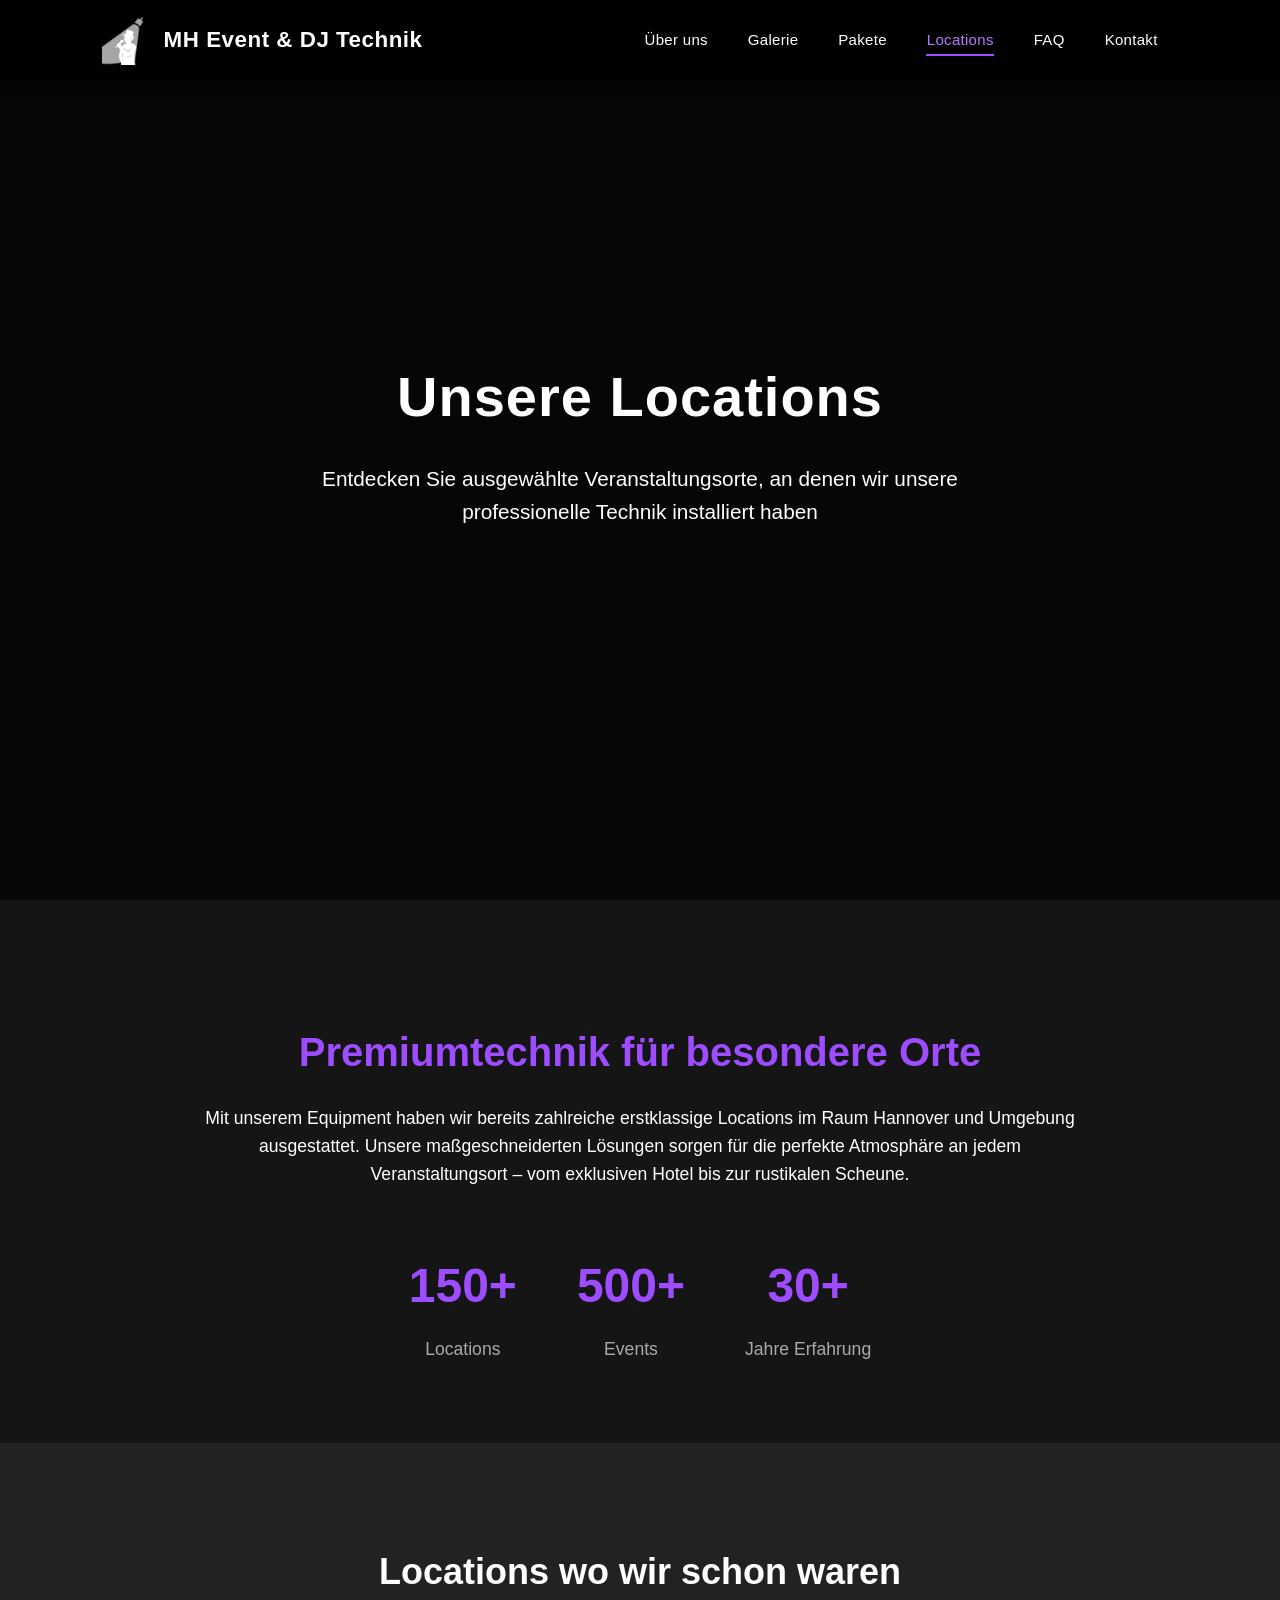
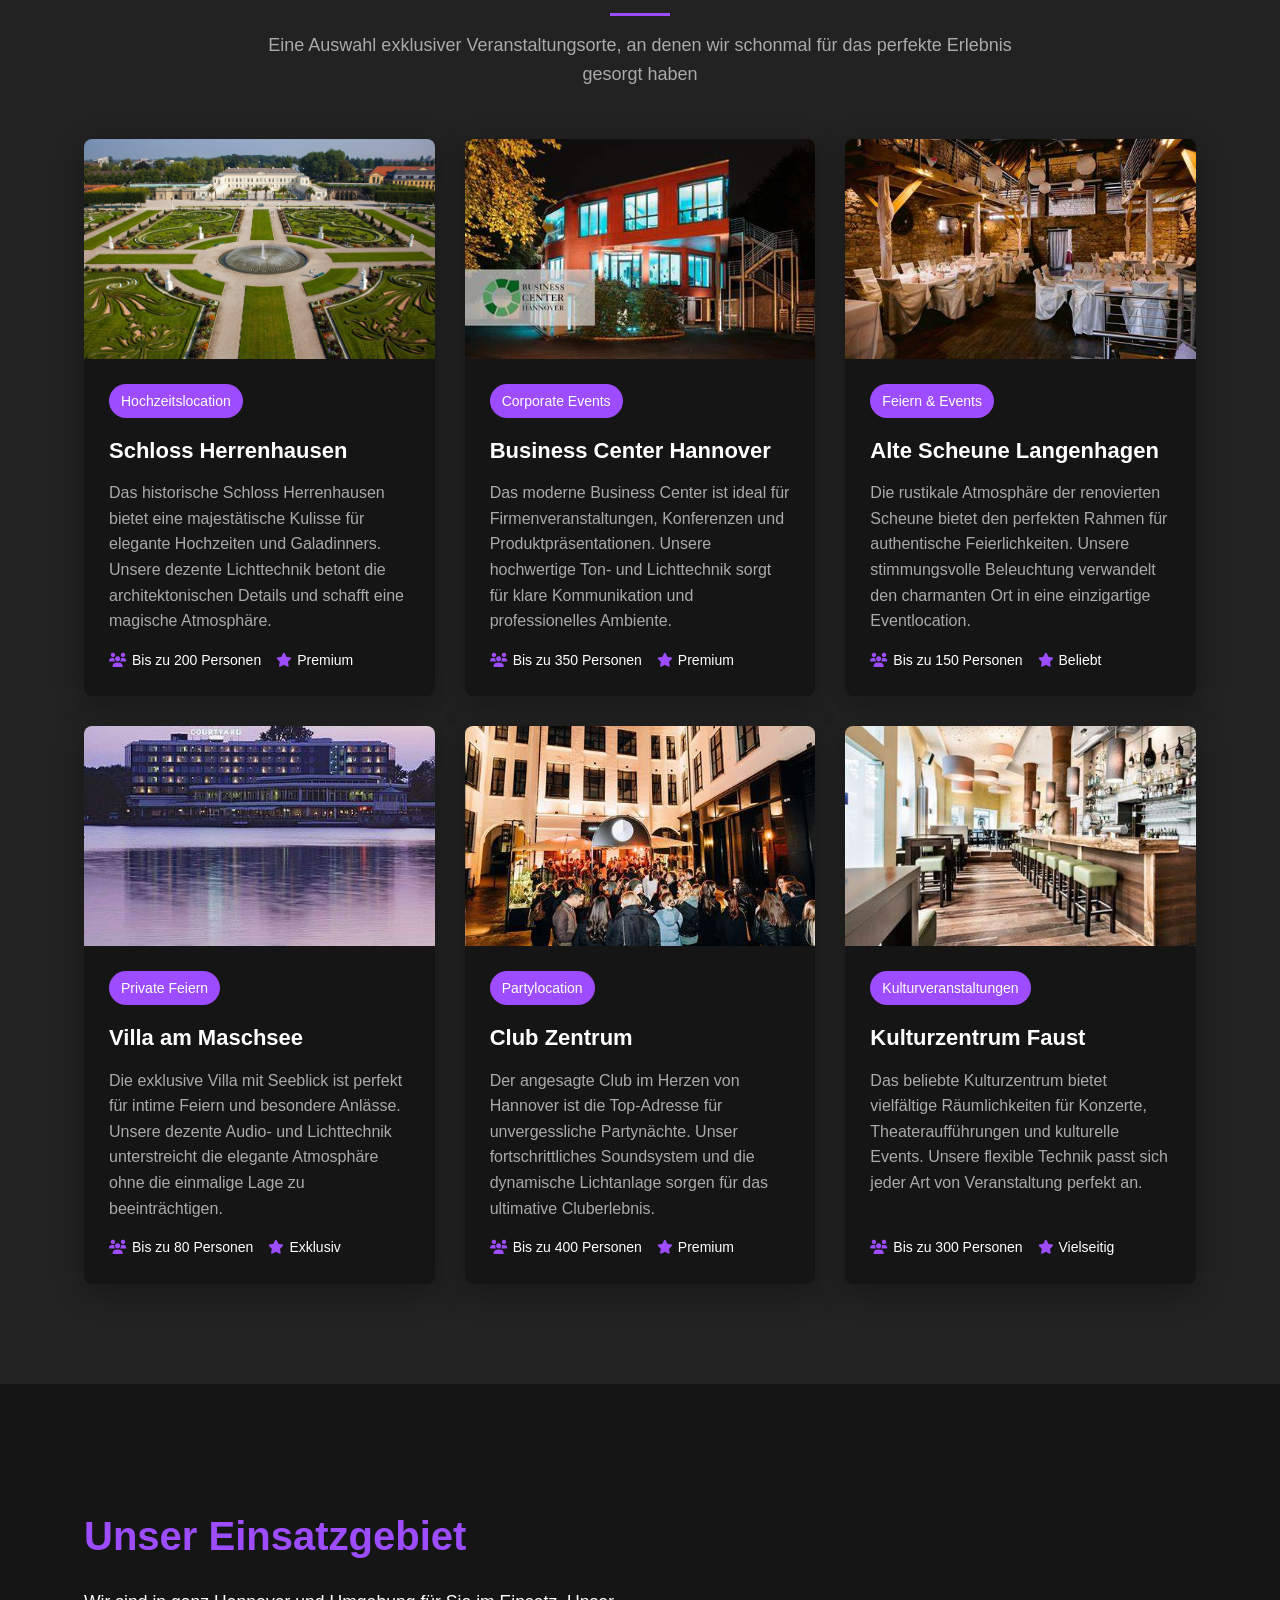
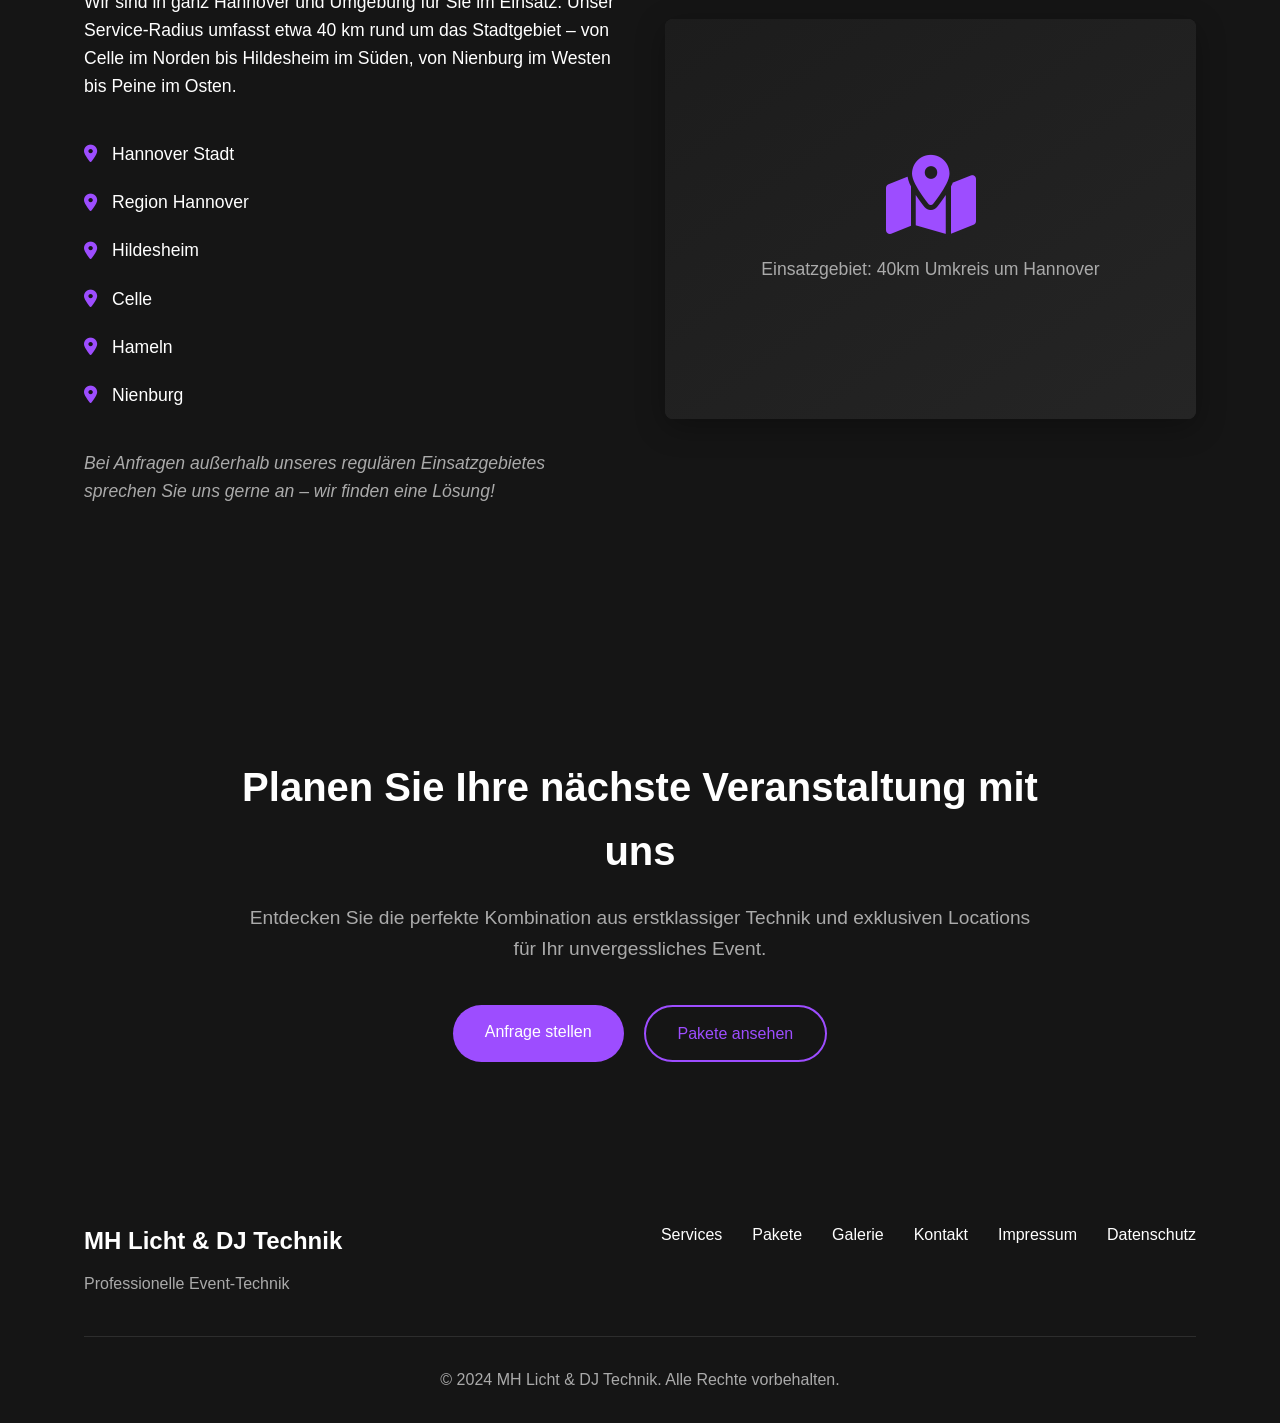
==== location.html @ e9f3bb21 "Added current project files to the repository." ====
<!DOCTYPE html>
<html lang="de">
<head>
    <meta charset="UTF-8">
    <link rel="icon" href="logoBest.ico" type="image/x-icon">
    <meta name="viewport" content="width=device-width, initial-scale=1.0">
    <title>Vergangene Locations | MH Event & DJ Technik</title>
    <link rel="stylesheet" href="locationStyle.css">
    <link rel="stylesheet" href="https://cdnjs.cloudflare.com/ajax/libs/font-awesome/6.4.0/css/all.min.css">
</head>
<body>
    <!-- Navbar -->
    <header class="navbar">
        <div class="container">
            <img src="logoBest1.png" class="logo-img" onclick="window.location.href='index.html'">            
            <a href="index.html" class="logo" style="text-decoration: none;">MH Event & DJ Technik</a> 
            <nav class="nav-menu">
                <ul class="nav-links">
                    <li><a href="index.html#about">Über uns</a></li>
                    <li><a href="index.html#gallery">Galerie</a></li>
                    <li><a href="index.html#packages">Pakete</a></li>
                    <li><a href="location.html" class="active">Locations</a></li>
                    <li><a href="index.html#FAQ">FAQ</a></li>
                    <li><a href="index.html#contact">Kontakt</a></li>
                </ul>
            </nav>
            <div class="menu-toggle">
                <i class="fas fa-bars"></i>
            </div>
        </div>
    </header>

    <!-- Hero Section for Locations -->
    <section class="location-hero">
        <div class="overlay"></div>
        <div class="hero-content">
            <h1>Unsere Locations</h1>
            <p>Entdecken Sie ausgewählte Veranstaltungsorte, an denen wir unsere professionelle Technik installiert haben</p>
        </div>
    </section>

    <!-- Locations Introduction -->
    <section class="location-intro">
        <div class="container">
            <div class="intro-content">
                <h2>Premiumtechnik für besondere Orte</h2>
                <p>Mit unserem Equipment haben wir bereits zahlreiche erstklassige Locations im Raum Hannover und Umgebung ausgestattet. Unsere maßgeschneiderten Lösungen sorgen für die perfekte Atmosphäre an jedem Veranstaltungsort – vom exklusiven Hotel bis zur rustikalen Scheune.</p>
                <div class="locations-counter">
                    <div class="counter-item">
                        <span class="count">150+</span>
                        <span class="label">Locations</span>
                    </div>
                    <div class="counter-item">
                        <span class="count">500+</span>
                        <span class="label">Events</span>
                    </div>
                    <div class="counter-item">
                        <span class="count">30+</span>
                        <span class="label">Jahre Erfahrung</span>
                    </div>
                </div>
            </div>
        </div>
    </section>

    <!-- Featured Locations -->
    <section class="featured-locations">
        <div class="container">
            <h2 class="section-title">Locations wo wir schon waren</h2>
            <p class="section-subtitle">Eine Auswahl exklusiver Veranstaltungsorte, an denen wir schonmal für das perfekte Erlebnis gesorgt haben</p>
            
            <div class="locations-grid">
                <!-- Location Card 1 -->
                <div class="location-card">
                    <div class="location-image location1"></div>
                    <div class="location-content">
                        <div class="location-badge">Hochzeitslocation</div>
                        <h3>Schloss Herrenhausen</h3>
                        <p>Das historische Schloss Herrenhausen bietet eine majestätische Kulisse für elegante Hochzeiten und Galadinners. Unsere dezente Lichttechnik betont die architektonischen Details und schafft eine magische Atmosphäre.</p>
                        <div class="location-features">
                            <span><i class="fas fa-users"></i> Bis zu 200 Personen</span>
                            <span><i class="fas fa-star"></i> Premium</span>
                        </div>
                    </div>
                </div>

                <!-- Location Card 2 -->
                <div class="location-card">
                    <div class="location-image location2"></div>
                    <div class="location-content">
                        <div class="location-badge">Corporate Events</div>
                        <h3>Business Center Hannover</h3>
                        <p>Das moderne Business Center ist ideal für Firmenveranstaltungen, Konferenzen und Produktpräsentationen. Unsere hochwertige Ton- und Lichttechnik sorgt für klare Kommunikation und professionelles Ambiente.</p>
                        <div class="location-features">
                            <span><i class="fas fa-users"></i> Bis zu 350 Personen</span>
                            <span><i class="fas fa-star"></i> Premium</span>
                        </div>
                    </div>
                </div>

                <!-- Location Card 3 -->
                <div class="location-card">
                    <div class="location-image location3"></div>
                    <div class="location-content">
                        <div class="location-badge">Feiern & Events</div>
                        <h3>Alte Scheune Langenhagen</h3>
                        <p>Die rustikale Atmosphäre der renovierten Scheune bietet den perfekten Rahmen für authentische Feierlichkeiten. Unsere stimmungsvolle Beleuchtung verwandelt den charmanten Ort in eine einzigartige Eventlocation.</p>
                        <div class="location-features">
                            <span><i class="fas fa-users"></i> Bis zu 150 Personen</span>
                            <span><i class="fas fa-star"></i> Beliebt</span>
                        </div>
                    </div>
                </div>

                <!-- Location Card 4 -->
                <div class="location-card">
                    <div class="location-image location4"></div>
                    <div class="location-content">
                        <div class="location-badge">Private Feiern</div>
                        <h3>Villa am Maschsee</h3>
                        <p>Die exklusive Villa mit Seeblick ist perfekt für intime Feiern und besondere Anlässe. Unsere dezente Audio- und Lichttechnik unterstreicht die elegante Atmosphäre ohne die einmalige Lage zu beeinträchtigen.</p>
                        <div class="location-features">
                            <span><i class="fas fa-users"></i> Bis zu 80 Personen</span>
                            <span><i class="fas fa-star"></i> Exklusiv</span>
                        </div>
                    </div>
                </div>

                <!-- Location Card 5 -->
                <div class="location-card">
                    <div class="location-image location5"></div>
                    <div class="location-content">
                        <div class="location-badge">Partylocation</div>
                        <h3>Club Zentrum</h3>
                        <p>Der angesagte Club im Herzen von Hannover ist die Top-Adresse für unvergessliche Partynächte. Unser fortschrittliches Soundsystem und die dynamische Lichtanlage sorgen für das ultimative Cluberlebnis.</p>
                        <div class="location-features">
                            <span><i class="fas fa-users"></i> Bis zu 400 Personen</span>
                            <span><i class="fas fa-star"></i> Premium</span>
                        </div>
                    </div>
                </div>

                <!-- Location Card 6 -->
                <div class="location-card">
                    <div class="location-image location6"></div>
                    <div class="location-content">
                        <div class="location-badge">Kulturveranstaltungen</div>
                        <h3>Kulturzentrum Faust</h3>
                        <p>Das beliebte Kulturzentrum bietet vielfältige Räumlichkeiten für Konzerte, Theateraufführungen und kulturelle Events. Unsere flexible Technik passt sich jeder Art von Veranstaltung perfekt an.</p>
                        <div class="location-features">
                            <span><i class="fas fa-users"></i> Bis zu 300 Personen</span>
                            <span><i class="fas fa-star"></i> Vielseitig</span>
                        </div>
                    </div>
                </div>
            </div>
        </div>
    </section>

    <!-- Location Map Section -->
    <section class="location-map">
        <div class="container">
            <div class="map-content">
                <div class="map-text">
                    <h2>Unser Einsatzgebiet</h2>
                    <p>Wir sind in ganz Hannover und Umgebung für Sie im Einsatz. Unser Service-Radius umfasst etwa 40 km rund um das Stadtgebiet – von Celle im Norden bis Hildesheim im Süden, von Nienburg im Westen bis Peine im Osten.</p>
                    <ul class="region-list">
                        <li><i class="fas fa-map-marker-alt"></i> Hannover Stadt</li>
                        <li><i class="fas fa-map-marker-alt"></i> Region Hannover</li>
                        <li><i class="fas fa-map-marker-alt"></i> Hildesheim</li>
                        <li><i class="fas fa-map-marker-alt"></i> Celle</li>
                        <li><i class="fas fa-map-marker-alt"></i> Hameln</li>
                        <li><i class="fas fa-map-marker-alt"></i> Nienburg</li>
                    </ul>
                    <p class="note">Bei Anfragen außerhalb unseres regulären Einsatzgebietes sprechen Sie uns gerne an – wir finden eine Lösung!</p>
                </div>
                <div class="map-visualization">
                    <div class="map-container">
                        <!-- You would replace this with an actual map -->
                        <div class="map-placeholder">
                            <i class="fas fa-map-marked-alt"></i>
                            <span>Einsatzgebiet: 40km Umkreis um Hannover</span>
                        </div>
                    </div>
                </div>
            </div>
        </div>
    </section>

    <!-- Call to Action -->
    <section class="location-cta">
        <div class="container">
            <div class="cta-content">
                <h2>Planen Sie Ihre nächste Veranstaltung mit uns</h2>
                <p>Entdecken Sie die perfekte Kombination aus erstklassiger Technik und exklusiven Locations für Ihr unvergessliches Event.</p>
                <div class="cta-buttons">
                    <a href="index.html#contact" class="cta-button">Anfrage stellen</a>
                    <a href="index.html#packages" class="cta-button secondary">Pakete ansehen</a>
                </div>
            </div>
        </div>
    </section>

    <!-- Footer -->
    <footer class="footer">
        <div class="container">
            <div class="footer-content">
                <div class="footer-logo">
                    <h3>MH Licht & DJ Technik</h3>
                    <p>Professionelle Event-Technik</p>
                </div>
                <div class="footer-links">
                    <a href="index.html#services">Services</a>
                    <a href="index.html#packages">Pakete</a>
                    <a href="index.html#gallery">Galerie</a>
                    <a href="index.html#contact">Kontakt</a>
                    <a href="impressum.html">Impressum</a>
                    <a href="datenschutzerklärung.html">Datenschutz</a>
                </div>
            </div>
            <div class="footer-bottom">
                <p>&copy; 2024 MH Licht & DJ Technik. Alle Rechte vorbehalten.</p>
            </div>
        </div>
    </footer>
    <script>
        // Mobile menu toggle
        document.addEventListener('DOMContentLoaded', function() {
            const menuToggle = document.querySelector('.menu-toggle');
            const navMenu = document.querySelector('.nav-menu');
            
            menuToggle.addEventListener('click', function() {
                navMenu.classList.toggle('active');
            });

            // Add sticky navbar on scroll
            window.addEventListener('scroll', function() {
                const navbar = document.querySelector('.navbar');
                if (window.scrollY > 50) {
                    navbar.classList.add('sticky');
                } else {
                    navbar.classList.remove('sticky');
                }
            });
        });
    </script>
</body>
</html>
---- locationStyle.css ----
/* Base Styles & Variables */
:root {
    --primary-color: #151515;
    --secondary-color: #222222;
    --accent-color: #9d4dff;
    --accent-color-light: #b27aff;
    --text-color: #ffffff;
    --text-color-muted: #aaaaaa;
    --gradient-dark: linear-gradient(135deg, rgba(15,15,15,0.97) 0%, rgba(30,30,30,0.97) 100%);
    --box-shadow: 0 8px 30px rgba(0, 0, 0, 0.3);
    --transition-slow: all 0.4s ease;
    --transition-fast: all 0.2s ease;
    --border-radius: 8px;
}

* {
    margin: 0;
    padding: 0;
    box-sizing: border-box;
}

body {
    font-family: 'Inter', 'Segoe UI', -apple-system, BlinkMacSystemFont, sans-serif;
    color: var(--text-color);
    background-color: var(--primary-color);
    line-height: 1.6;
    overflow-x: hidden;
}

/* Global Container */
.container {
    width: 90%;
    max-width: 1200px;
    margin: 0 auto;
    padding: 0 20px;
}

/* Section Styling */
section {
    padding: 100px 0;
}

.section-title {
    font-size: 36px;
    font-weight: 700;
    margin-bottom: 15px;
    text-align: center;
    position: relative;
    padding-bottom: 15px;
}

.section-title::after {
    content: '';
    position: absolute;
    bottom: 0;
    left: 50%;
    transform: translateX(-50%);
    width: 60px;
    height: 3px;
    background: var(--accent-color);
}

.section-subtitle {
    text-align: center;
    color: var(--text-color-muted);
    margin-bottom: 50px;
    font-size: 18px;
    max-width: 800px;
    margin-left: auto;
    margin-right: auto;
}

/* Button Styles */
.cta-button {
    display: inline-block;
    background: var(--accent-color);
    color: white;
    padding: 14px 32px;
    border-radius: 30px;
    text-decoration: none;
    font-weight: 500;
    border: none;
    cursor: pointer;
    transition: var(--transition-fast);
    font-size: 16px;
    text-align: center;
}

.cta-button:hover {
    background: var(--accent-color-light);
    transform: translateY(-2px);
    box-shadow: 0 10px 20px rgba(0, 0, 0, 0.15);
}

.cta-button.secondary {
    background: transparent;
    border: 2px solid var(--accent-color);
    color: var(--accent-color);
}

.cta-button.secondary:hover {
    background: var(--accent-color);
    color: white;
}

/* Navigation Bar */
.navbar {
    position: fixed;
    top: 0;
    left: 0;
    width: 100%;
    background: rgba(0, 0, 0, 0.8);
    backdrop-filter: blur(10px);
    z-index: 1000;
    padding: 15px 0;
    transition: all 0.3s ease;
    box-shadow: 0 2px 15px rgba(0, 0, 0, 0.2);
}

.navbar .container {
    display: flex;
    align-items: center;
    justify-content: space-between;
    max-width: 1300px;
    margin: 0 auto;
    padding: 0 max(20px, 3%);
}

.logo-img {
    height: clamp(35px, 4.5vw, 50px);
    width: auto;
    cursor: pointer;
    flex-shrink: 0;
    transition: var(--transition-fast);
    order: 1;
}

.logo-img:hover {
    transform: scale(1.05);
}

.logo {
    font-size: clamp(1rem, 2.2vw, 1.4rem);
    font-weight: 700;
    color: white;
    letter-spacing: 0.5px;
    cursor: pointer;
    white-space: nowrap;
    transition: var(--transition-fast);
    margin-left: 12px;
    order: 2;
}

.logo:hover {
    color: white;
}

.nav-menu {
    display: flex;
    align-items: center;
    margin-left: auto;
    order: 3;
}

.nav-links {
    display: flex;
    list-style: none;
}

.nav-links li {
    margin: 0 5px;
}

.nav-links a {
    color: var(--text-color);
    text-decoration: none;
    padding: 8px 15px;
    font-size: 15px;
    font-weight: 500;
    letter-spacing: 0.3px;
    position: relative;
    transition: var(--transition-fast);
}

.nav-links a::after {
    content: '';
    position: absolute;
    width: 0;
    height: 2px;
    background: var(--accent-color);
    bottom: 0;
    left: 50%;
    transform: translateX(-50%);
    transition: width 0.3s ease;
}

.nav-links a:hover, .nav-links a.active {
    color: var(--accent-color-light);
}

.nav-links a:hover::after, .nav-links a.active::after {
    width: 70%;
}

.menu-toggle {
    display: none;
    font-size: 24px;
    cursor: pointer;
    color: white;
    order: 4;
    margin-left: auto;
}

/* Sticky Navigation on Scroll */
.navbar.sticky {
    padding: 10px 0;
    background: var(--primary-color);
    box-shadow: 0 5px 20px rgba(0, 0, 0, 0.3);
}

/* Location Hero Section */
.location-hero {
    height: 100vh;
    position: relative;
    background: url('location-hero.jpg') no-repeat center center;
    background-size: cover;
    display: flex;
    align-items: center;
    justify-content: center;
    text-align: center;
    color: white;
    padding-top: 70px;
}

.overlay {
    position: absolute;
    top: 0;
    left: 0;
    width: 100%;
    height: 100%;
    background: rgba(0, 0, 0, 0.7);
}

.hero-content {
    z-index: 2;
    max-width: 800px;
    padding: 0 20px;
}

.location-hero h1 {
    margin-top: 50px;
    font-size: 3.5rem;
    font-weight: 800;
    margin-bottom: 20px;
    letter-spacing: 1px;
}

.location-hero p {
    font-size: 1.3rem;
    margin-bottom: 40px;
    font-weight: 300;
}

/* Location Intro Section */
.location-intro {
    background: var(--primary-color);
    padding: 120px 0 80px;
}

.intro-content {
    text-align: center;
    max-width: 900px;
    margin: 0 auto;
}

.intro-content h2 {
    font-size: 2.5rem;
    margin-bottom: 20px;
    color: var(--accent-color);
}

.intro-content p {
    font-size: 1.1rem;
    margin-bottom: 40px;
    color: var(--text-color);
}

.locations-counter {
    display: flex;
    justify-content: center;
    gap: 60px;
    margin-top: 60px;
}

.counter-item {
    display: flex;
    flex-direction: column;
    align-items: center;
}

.count {
    font-size: 3rem;
    font-weight: 700;
    color: var(--accent-color);
    margin-bottom: 10px;
}

.label {
    font-size: 1.1rem;
    color: var(--text-color-muted);
}

/* Featured Locations Section */
.featured-locations {
    background: var(--secondary-color);
    padding: 100px 0;
}

.locations-grid {
    display: grid;
    grid-template-columns: repeat(auto-fill, minmax(350px, 1fr));
    gap: 30px;
    margin-top: 50px;
}

.location-card {
    background: var(--primary-color);
    border-radius: var(--border-radius);
    overflow: hidden;
    box-shadow: var(--box-shadow);
    transition: var(--transition-slow);
    height: 100%;
    display: flex;
    flex-direction: column;
}

.location-card:hover {
    transform: translateY(-10px);
}

.location-image {
    height: 220px;
    background-size: cover;
    background-position: center;
    position: relative;
}

.location1 { background-image: url('herrenhausen-schloss.jpg'); }
.location2 { background-image: url('BuissnesCenter.jpg'); }
.location3 { background-image: url('AlteScheune.jpg'); }
.location4 { background-image: url('Maschsee.jpg'); }
.location5 { background-image: url('club.jpg'); }
.location6 { background-image: url('kulturzentrum.jpg'); }

.location-content {
    padding: 25px;
    flex-grow: 1;
    display: flex;
    flex-direction: column;
}

.location-badge {
    display: inline-block;
    background: var(--accent-color);
    color: white;
    padding: 6px 12px;
    border-radius: 20px;
    font-size: 14px;
    font-weight: 500;
    margin-bottom: 15px;
    align-self: flex-start;
}

.location-card h3 {
    font-size: 22px;
    margin-bottom: 12px;
    color: var(--text-color);
}

.location-card p {
    color: var(--text-color-muted);
    margin-bottom: 15px;
    flex-grow: 1;
}

.location-features {
    display: flex;
    flex-wrap: wrap;
    gap: 15px;
    margin-top: auto;
}

.location-features span {
    font-size: 14px;
    display: flex;
    align-items: center;
    color: var(--text-color);
}

.location-features i {
    margin-right: 5px;
    color: var(--accent-color);
}

/* Location Map Section */
.location-map {
    background: var(--primary-color);
    padding: 120px 0;
}

.map-content {
    display: grid;
    grid-template-columns: 1fr 1fr;
    gap: 50px;
    align-items: center;
}

.map-text h2 {
    font-size: 2.5rem;
    margin-bottom: 20px;
    color: var(--accent-color);
}

.map-text p {
    margin-bottom: 30px;
    font-size: 1.1rem;
}

.region-list {
    list-style: none;
    margin-bottom: 30px;
}

.region-list li {
    padding: 10px 0;
    font-size: 1.1rem;
    display: flex;
    align-items: center;
}

.region-list i {
    color: var(--accent-color);
    margin-right: 15px;
}

.note {
    font-style: italic;
    color: var(--text-color-muted);
    font-size: 0.95rem;
}

.map-container {
    background: var(--secondary-color);
    border-radius: var(--border-radius);
    height: 400px;
    overflow: hidden;
    box-shadow: var(--box-shadow);
}

.map-placeholder {
    height: 100%;
    display: flex;
    flex-direction: column;
    justify-content: center;
    align-items: center;
    color: var(--text-color-muted);
    background: linear-gradient(145deg, #1c1c1c, #252525);
}

.map-placeholder i {
    font-size: 5rem;
    margin-bottom: 20px;
    color: var(--accent-color);
}

.map-placeholder span {
    font-size: 1.1rem;
}

/* CTA Section */
.location-cta {
    background: linear-gradient(rgba(0,0,0,0.8), rgba(0,0,0,0.8)), url('cta-background.jpg');
    background-size: cover;
    background-position: center;
    background-attachment: fixed;
    padding: 100px 0;
    text-align: center;
}

.cta-content {
    max-width: 800px;
    margin: 0 auto;
}

.cta-content h2 {
    font-size: 2.5rem;
    margin-bottom: 20px;
    color: white;
}

.cta-content p {
    font-size: 1.2rem;
    margin-bottom: 40px;
    color: var(--text-color-muted);
}

.cta-buttons {
    display: flex;
    justify-content: center;
    gap: 20px;
}

/* Footer */
.footer {
    background: var(--primary-color);
    padding: 60px 0 30px;
}

.footer-content {
    display: flex;
    justify-content: space-between;
    flex-wrap: wrap;
    margin-bottom: 40px;
}

.footer-logo h3 {
    font-size: 24px;
    margin-bottom: 10px;
}

.footer-logo p {
    color: var(--text-color-muted);
}

.footer-links {
    display: flex;
    flex-wrap: wrap;
}

.footer-links a {
    color: var(--text-color);
    text-decoration: none;
    margin-left: 30px;
    transition: var(--transition-fast);
}

.footer-links a:hover {
    color: var(--accent-color);
}

.footer-bottom {
    border-top: 1px solid rgba(255, 255, 255, 0.1);
    padding-top: 30px;
    text-align: center;
    color: var(--text-color-muted);
}
@media (max-width: 1200px) {
    .nav-links a {
        font-size: 14px;
    }
}

/* Ergänzung der CSS für .map-content */
@media (max-width: 1024px) {
    .location-hero h1 {
        font-size: 3rem;
    }

    .nav-links a {
        font-size: 13px;
    }

    .map-content {
        grid-template-columns: 1fr;
        gap: 30px;
    }
    
    .cta-buttons {
        flex-direction: column;
        align-items: center;
        gap: 15px;
    }
    
    .cta-button {
        width: 100%;
        max-width: 300px;
    }
}

/* Media Query for Mobile Navigation */
@media (max-width: 992px) {
    .navbar .container {
        position: relative;
    }
    
    .logo-img {
        position: absolute;
        left: max(10px, 3%);
        height: clamp(30px, 5vw, 40px);
    }
    
    .logo {
        position: absolute;
        left: 50%;
        transform: translateX(-50%);
        font-size: clamp(0.95rem, 3.5vw, 1.2rem);
        margin-left: 0;
    }
    
    .menu-toggle {
        display: block;
        margin-left: auto;
    }

    .nav-menu {
        position: fixed;
        top: 70px;
        left: -100%;
        width: 80%;
        max-width: 400px;
        height: calc(100vh - 70px);
        background: var(--primary-color);
        flex-direction: column;
        transition: 0.4s ease;
        box-shadow: 5px 0 15px rgba(0, 0, 0, 0.2);
        overflow-y: auto;
        z-index: 1001;
        margin-left: 0;
    }
    
    .nav-menu.active {
        left: 0;
    }
    
    .nav-links {
        flex-direction: column;
        width: 100%;
        padding: 30px 0;
        display: flex;
    }
    
    .nav-links li {
        margin: 0;
        width: 100%;
    }
    
    .nav-links a {
        display: block;
        padding: 15px 30px;
        font-size: 18px;
        border-bottom: 1px solid rgba(255, 255, 255, 0.05);
    }
    
    .nav-links a::after {
        display: none;
    }
}

@media (max-width: 768px) {
    .location-hero h1 {
        font-size: 2.5rem;
    }
    
    .location-hero p {
        font-size: 1.1rem;
    }
    
    .locations-counter {
        flex-direction: column;
        gap: 30px;
    }
    
    .section-title {
        font-size: 28px;
    }
    
    .footer-content {
        flex-direction: column;
        gap: 30px;
    }
    
    .footer-links {
        flex-direction: column;
        gap: 15px;
    }
    
    .footer-links a {
        margin-left: 0;
    }
}

@media (max-width: 480px) {
    .locations-grid {
        grid-template-columns: 1fr;
    }
    
    .location-hero h1 {
        font-size: 2rem;
    }
    
    .partners-slider {
        grid-template-columns: 1fr;
    }

    .logo {
        font-size: clamp(0.85rem, 3vw, 1rem);
    }
}
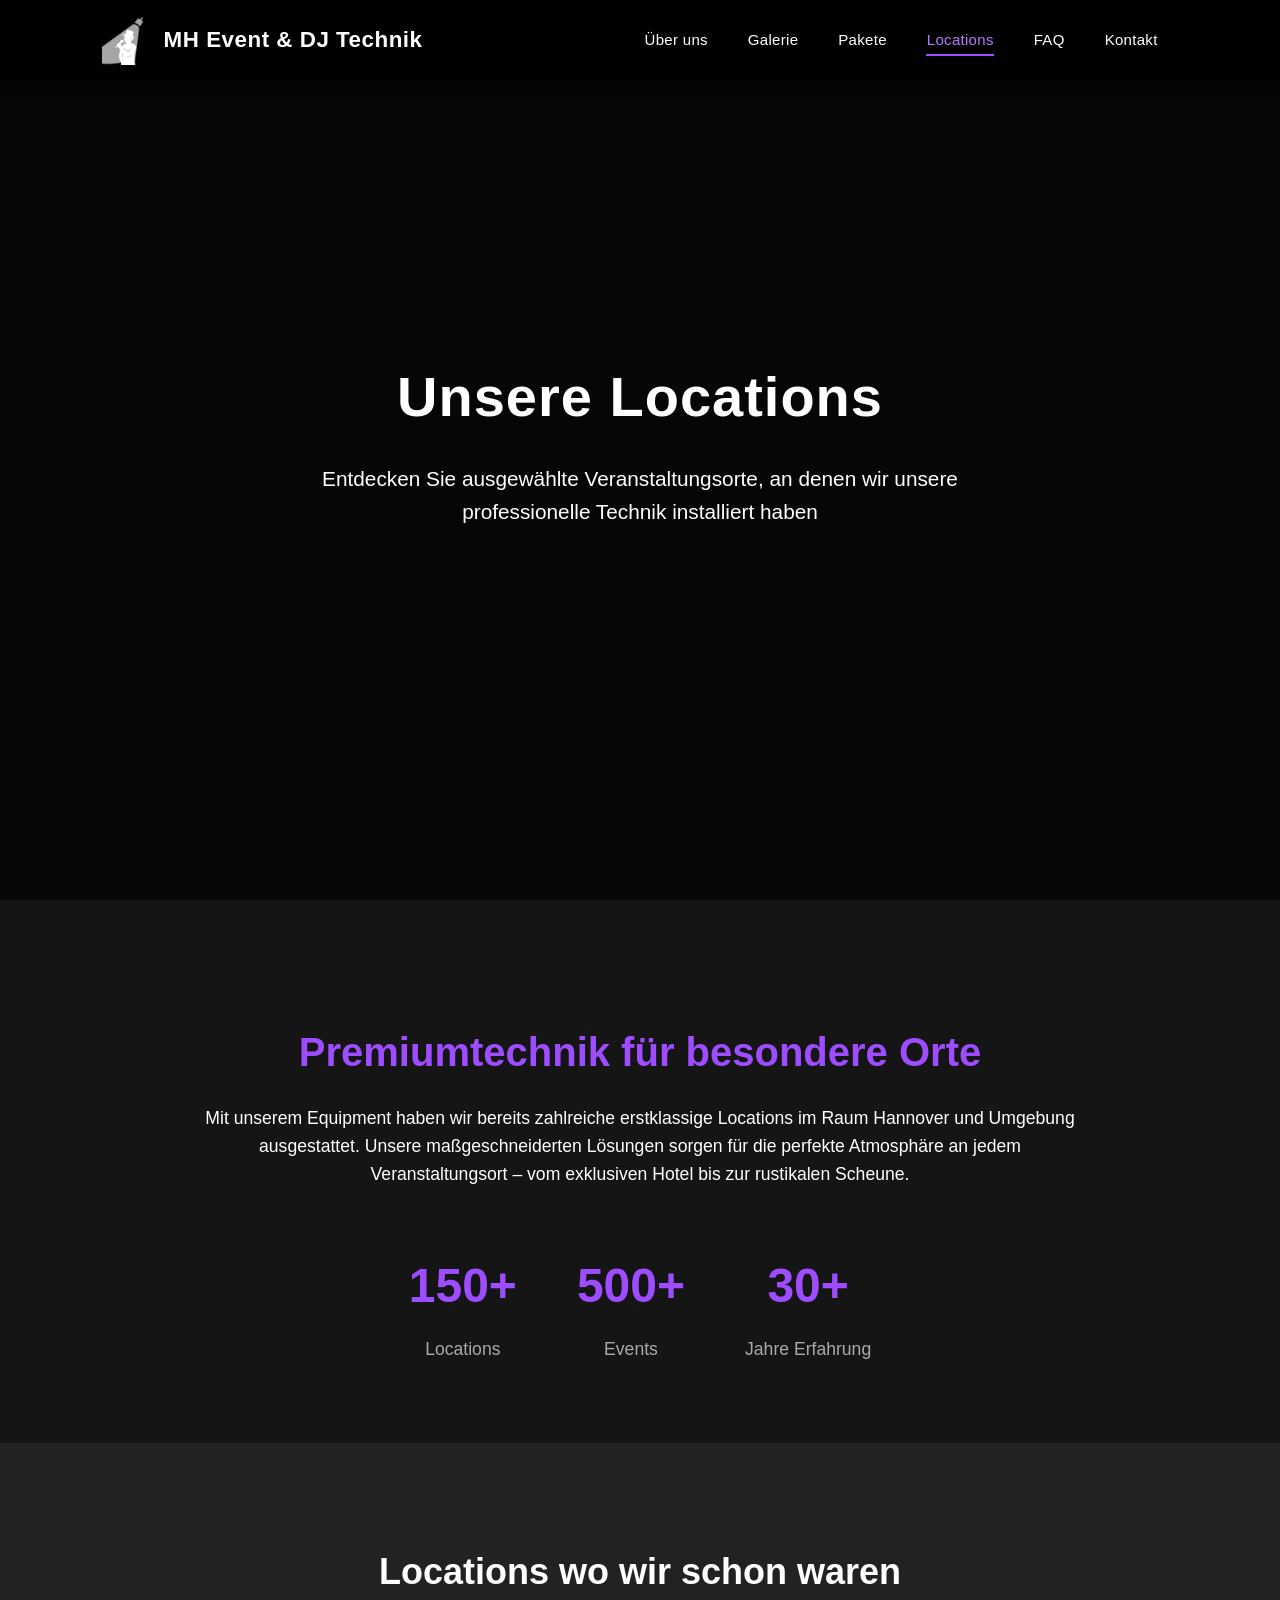
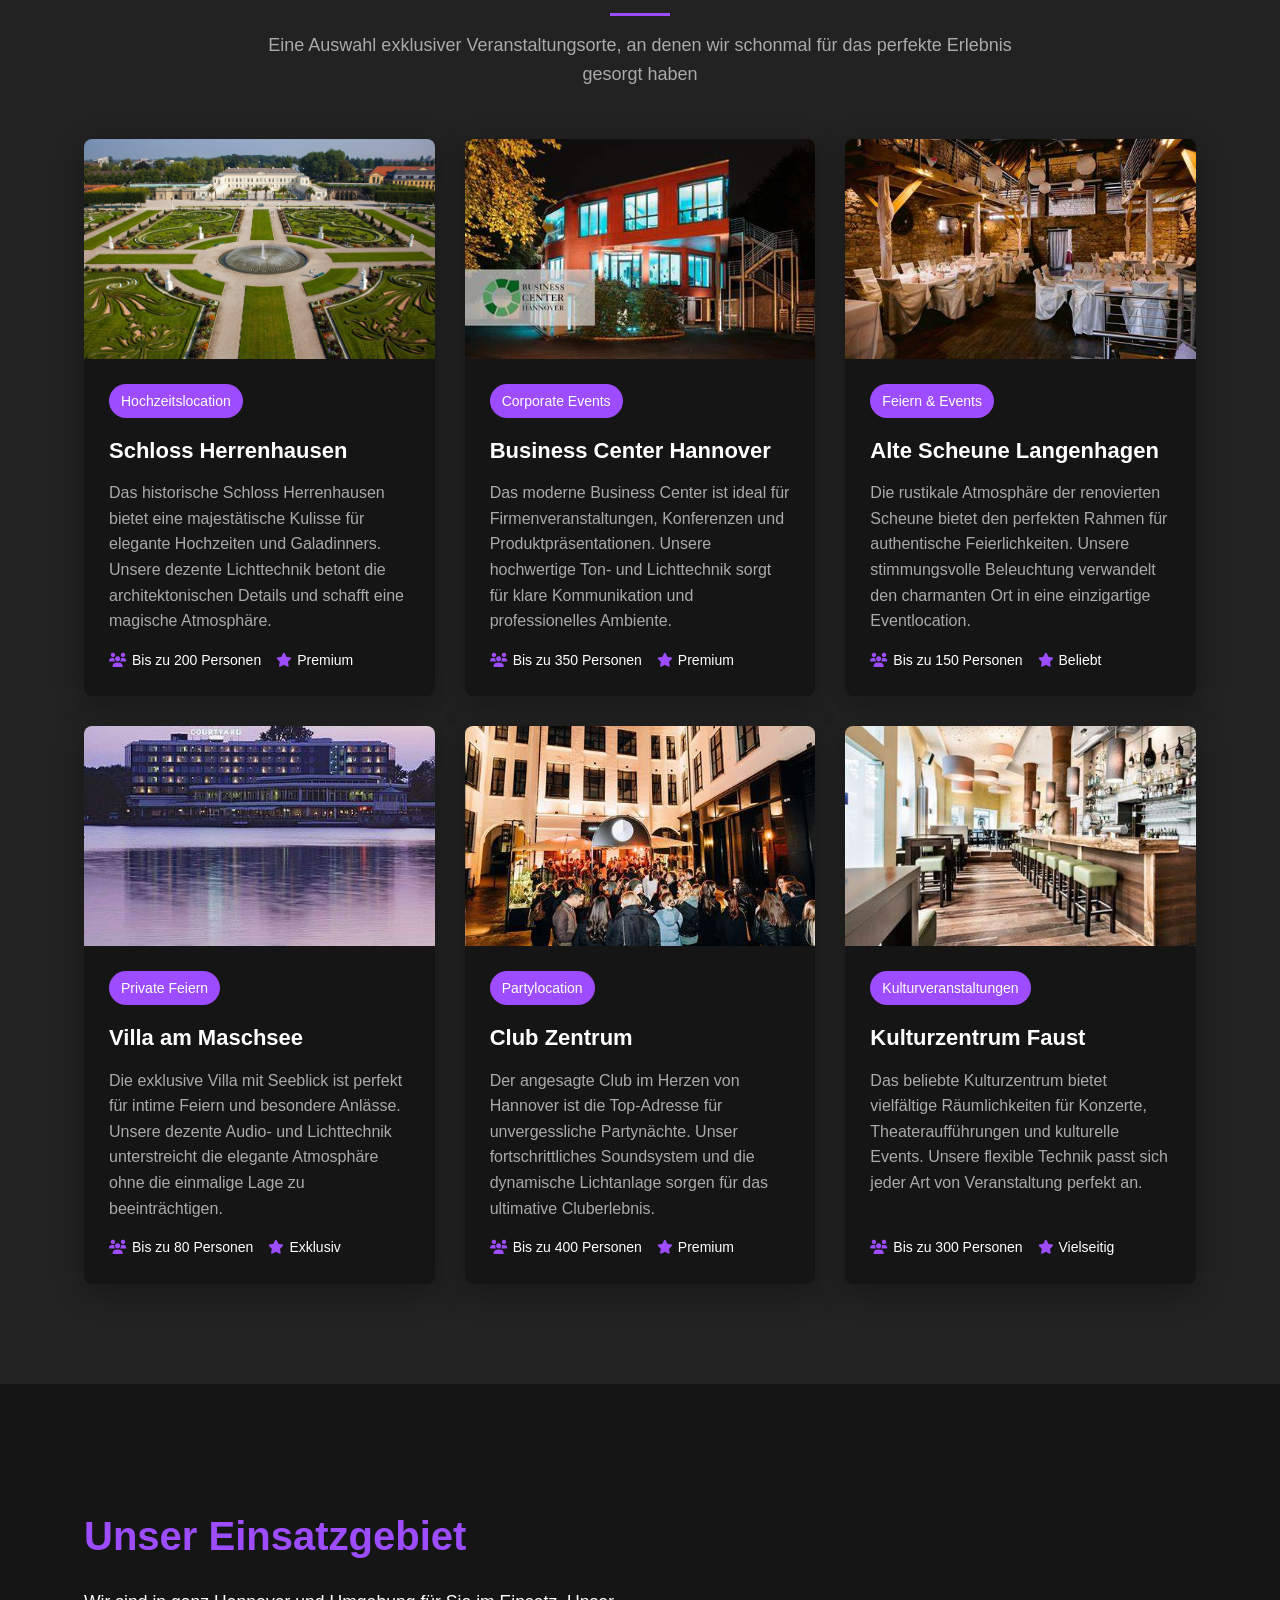
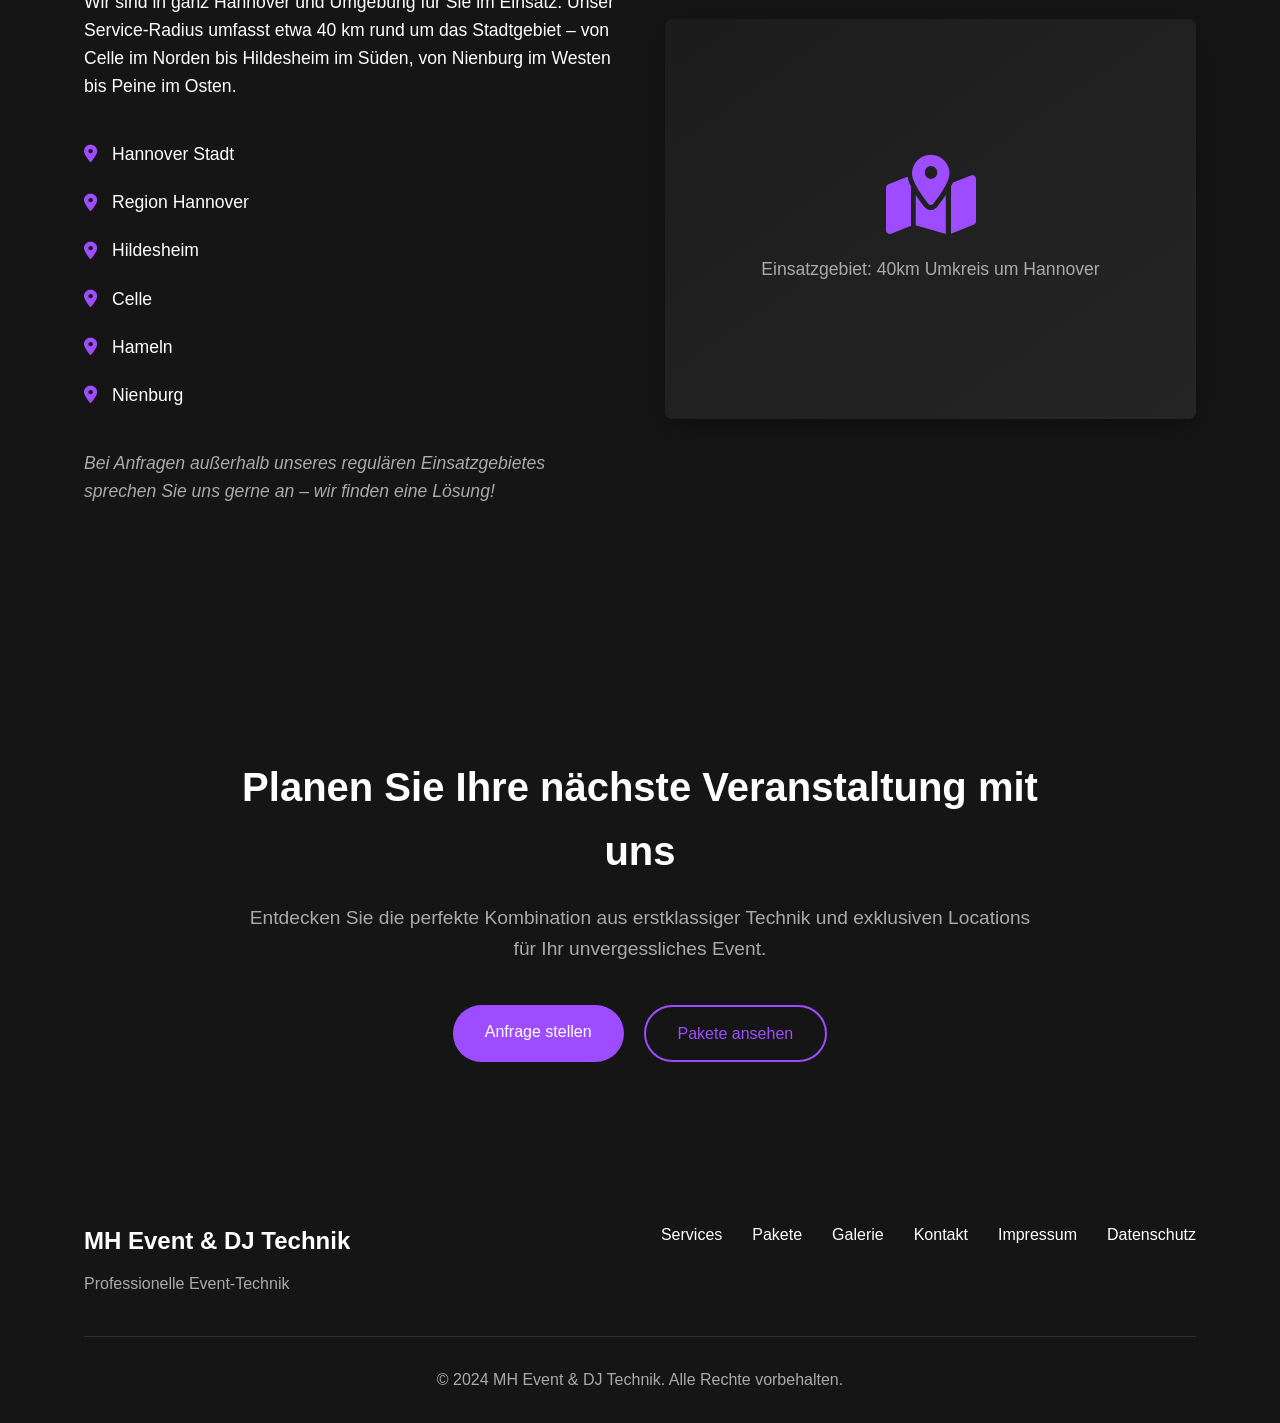
==== commit 077d43a5: "Im Namen Licht zu Event geändert" ====
--- a/location.html
+++ b/location.html
@@ -206,7 +206,7 @@
         <div class="container">
             <div class="footer-content">
                 <div class="footer-logo">
-                    <h3>MH Licht & DJ Technik</h3>
+                    <h3>MH Event & DJ Technik</h3>
                     <p>Professionelle Event-Technik</p>
                 </div>
                 <div class="footer-links">
@@ -219,7 +219,7 @@
                 </div>
             </div>
             <div class="footer-bottom">
-                <p>&copy; 2024 MH Licht & DJ Technik. Alle Rechte vorbehalten.</p>
+                <p>&copy; 2024 MH Event & DJ Technik. Alle Rechte vorbehalten.</p>
             </div>
         </div>
     </footer>
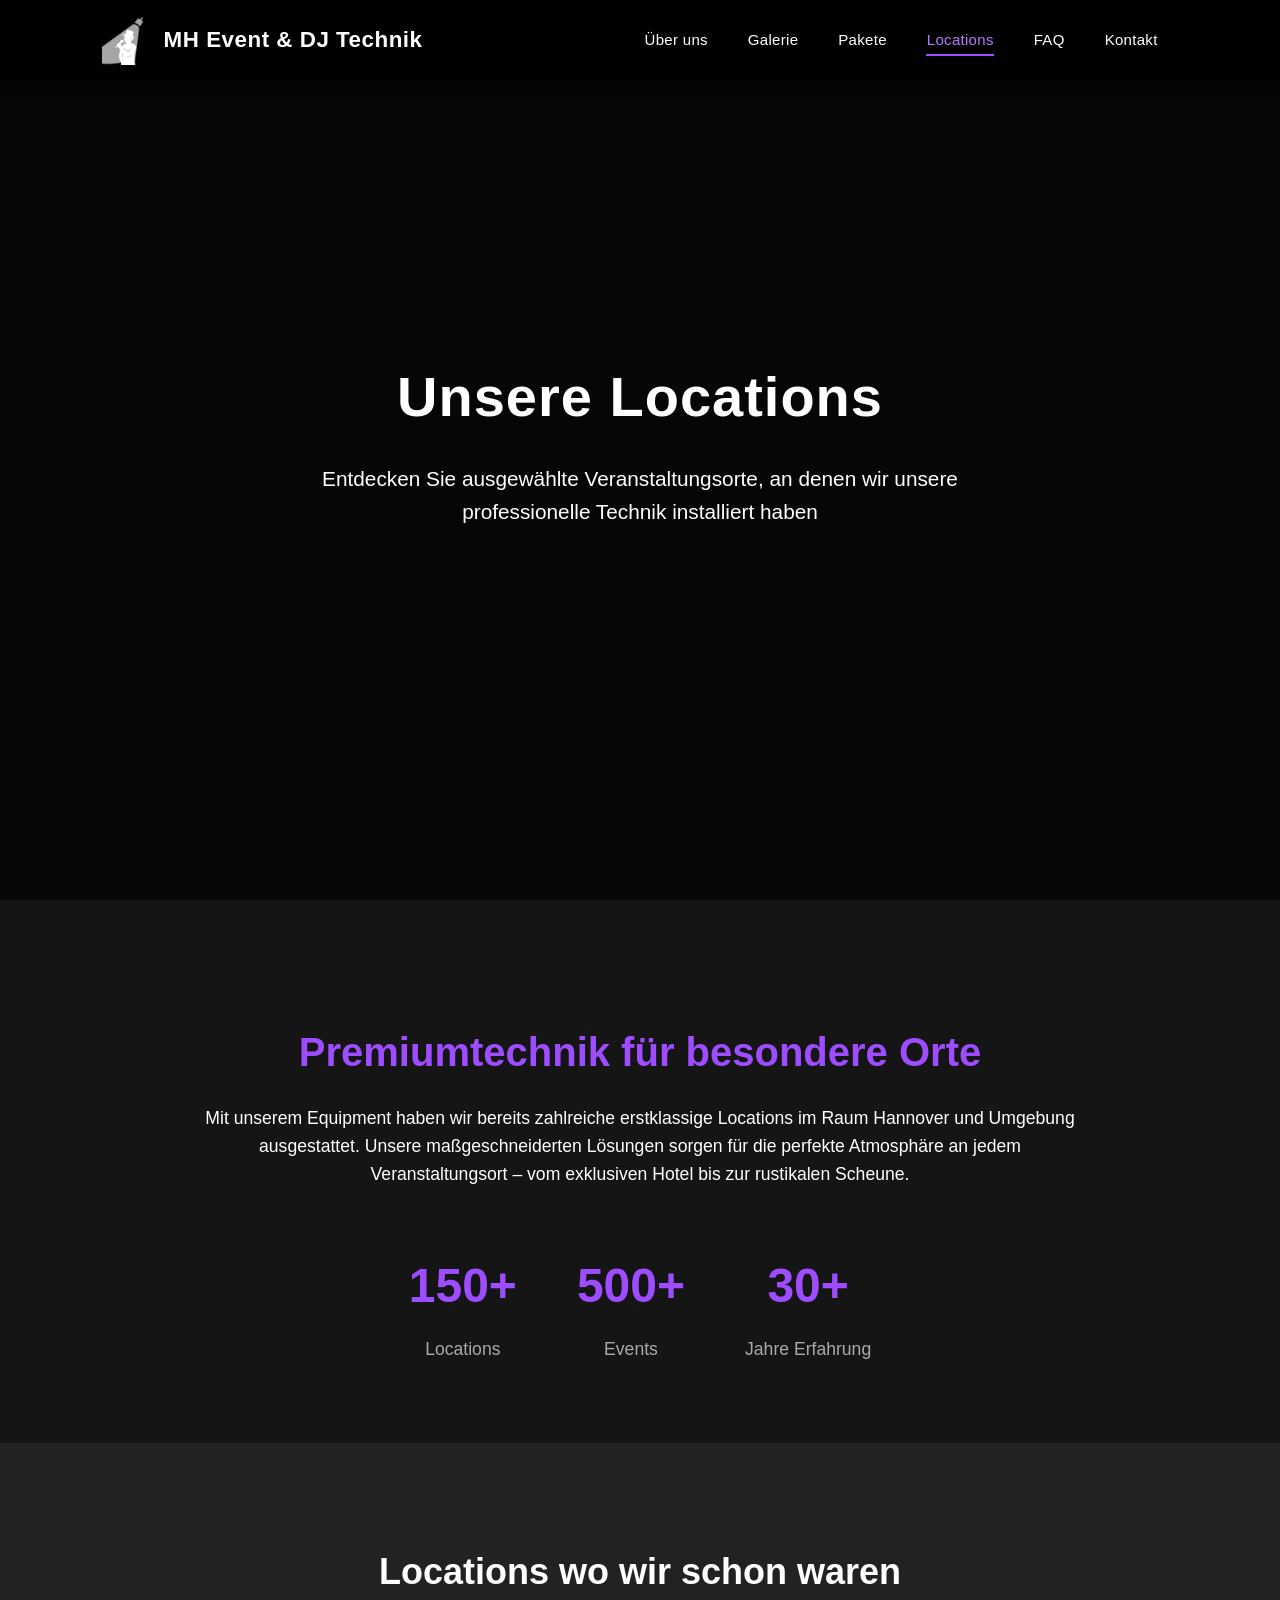
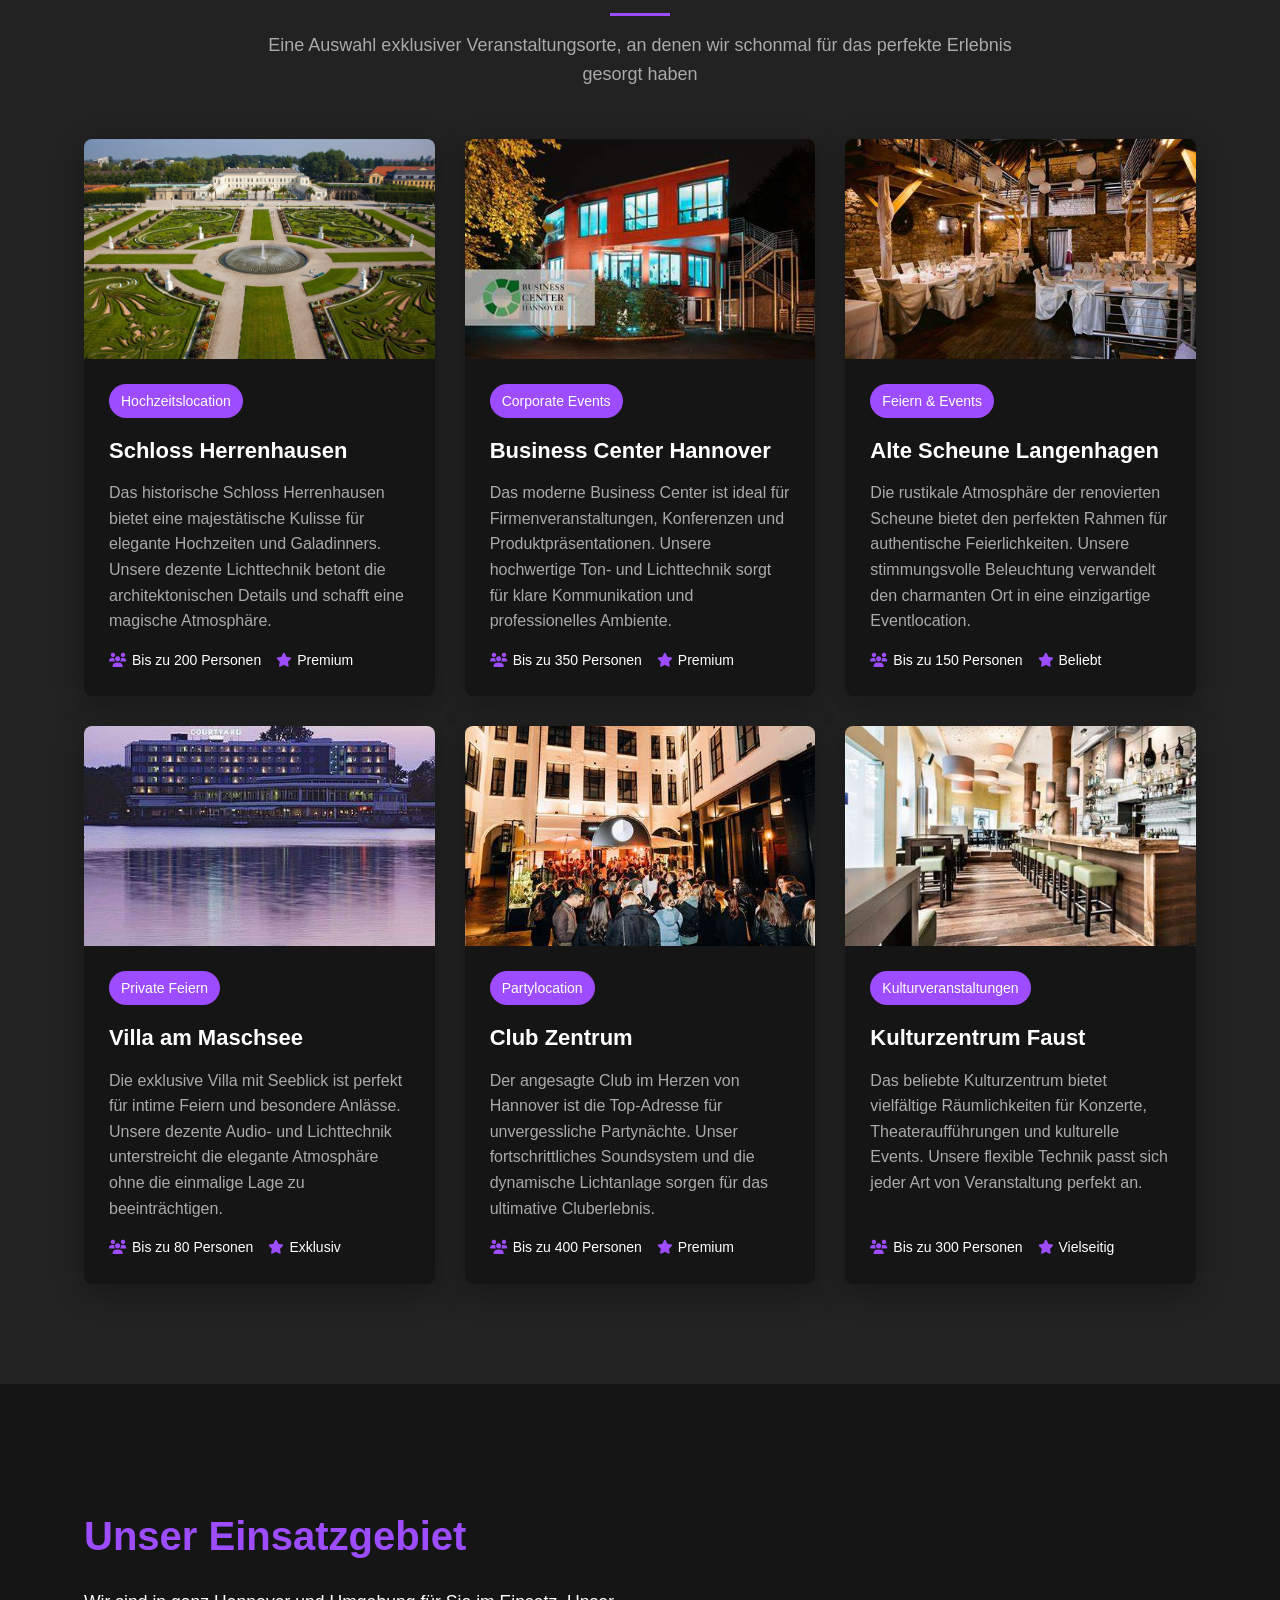
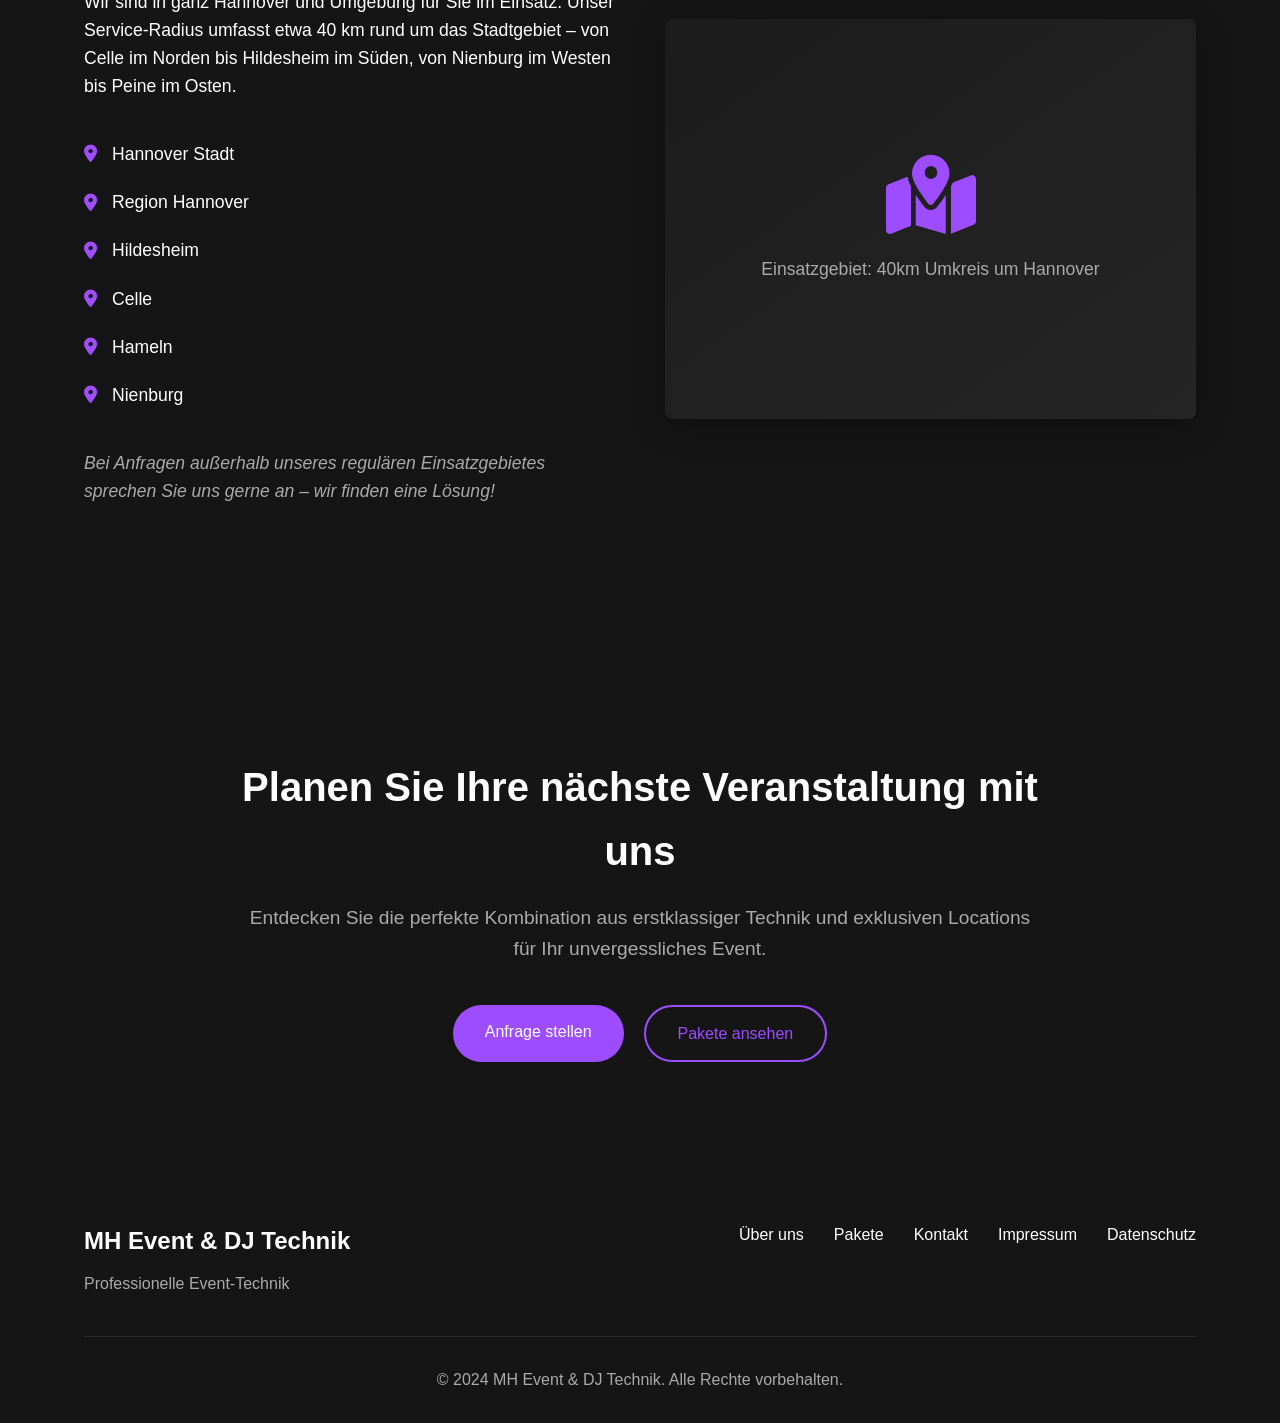
==== commit 123501d0: "Navigation verbessert" ====
--- a/location.html
+++ b/location.html
@@ -210,9 +210,8 @@
                     <p>Professionelle Event-Technik</p>
                 </div>
                 <div class="footer-links">
-                    <a href="index.html#services">Services</a>
+                    <a href="index.html#about">Über uns</a>
                     <a href="index.html#packages">Pakete</a>
-                    <a href="index.html#gallery">Galerie</a>
                     <a href="index.html#contact">Kontakt</a>
                     <a href="impressum.html">Impressum</a>
                     <a href="datenschutzerklärung.html">Datenschutz</a>
